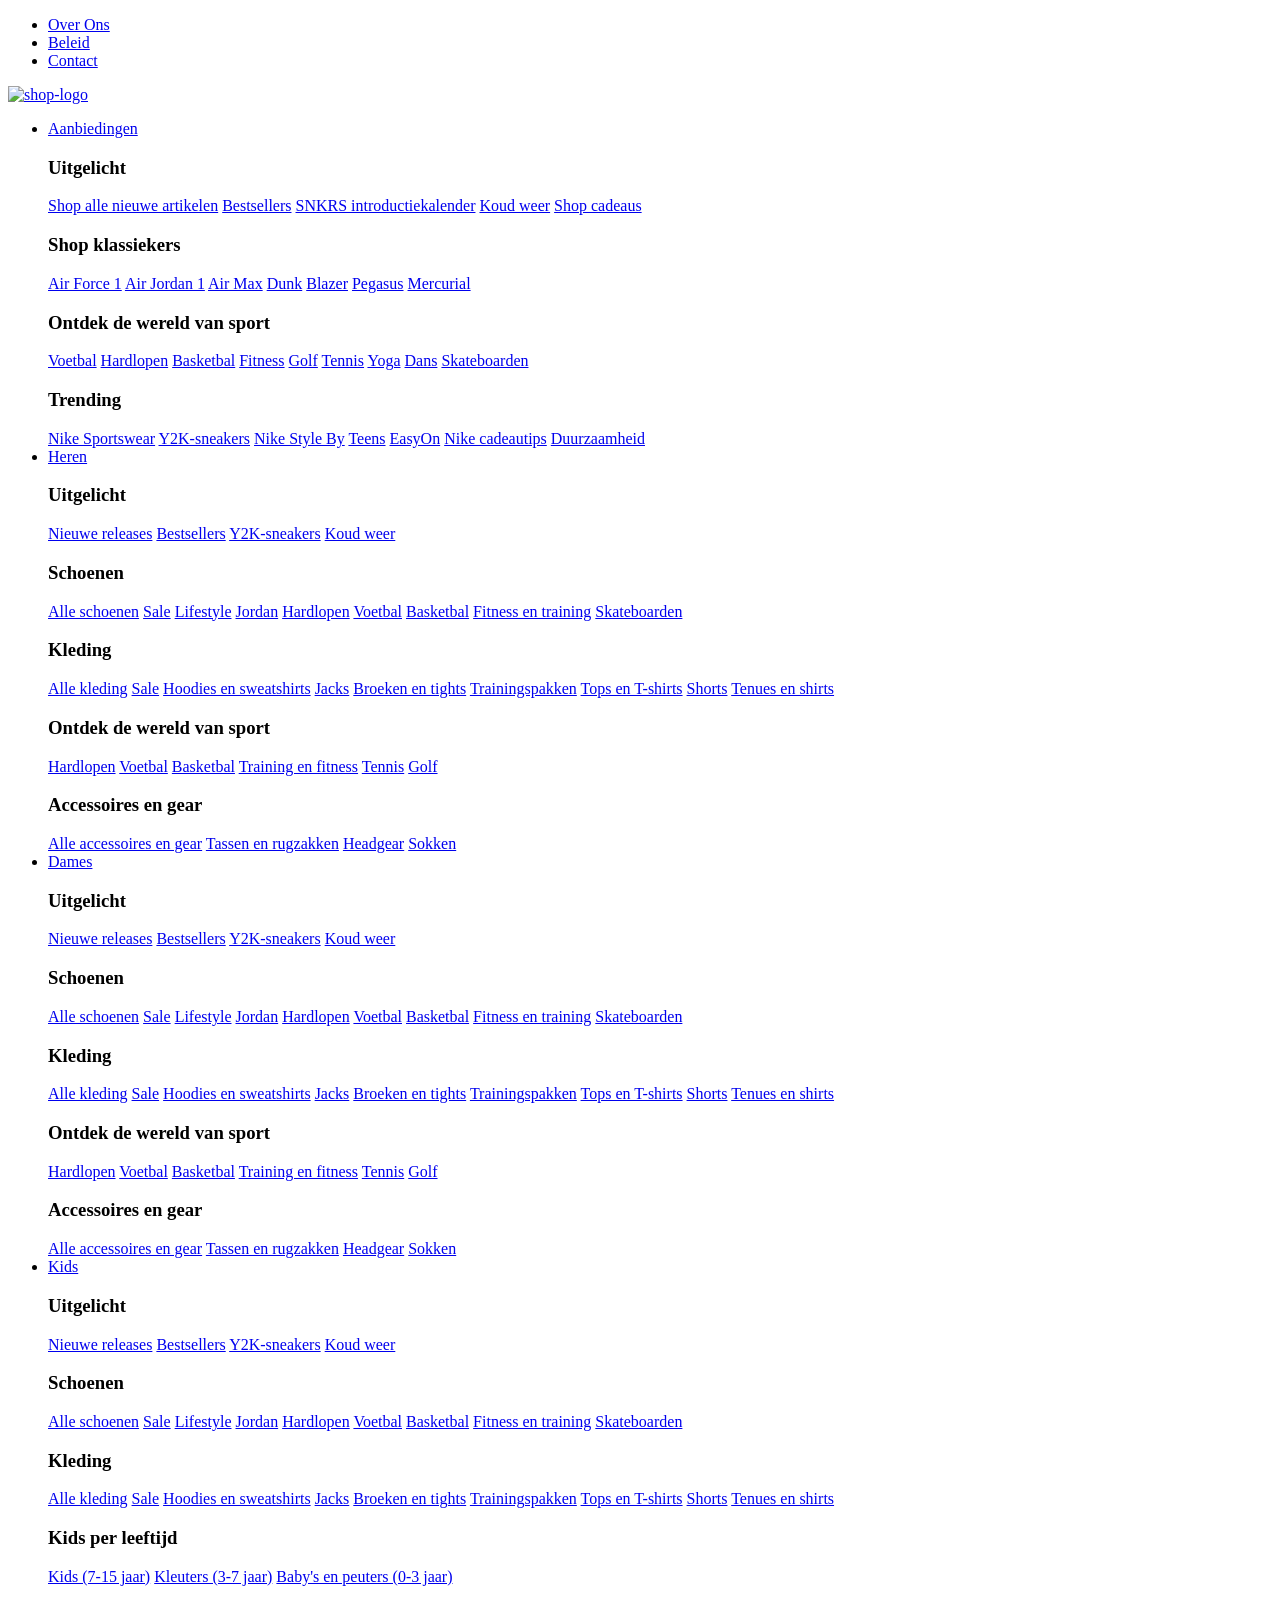
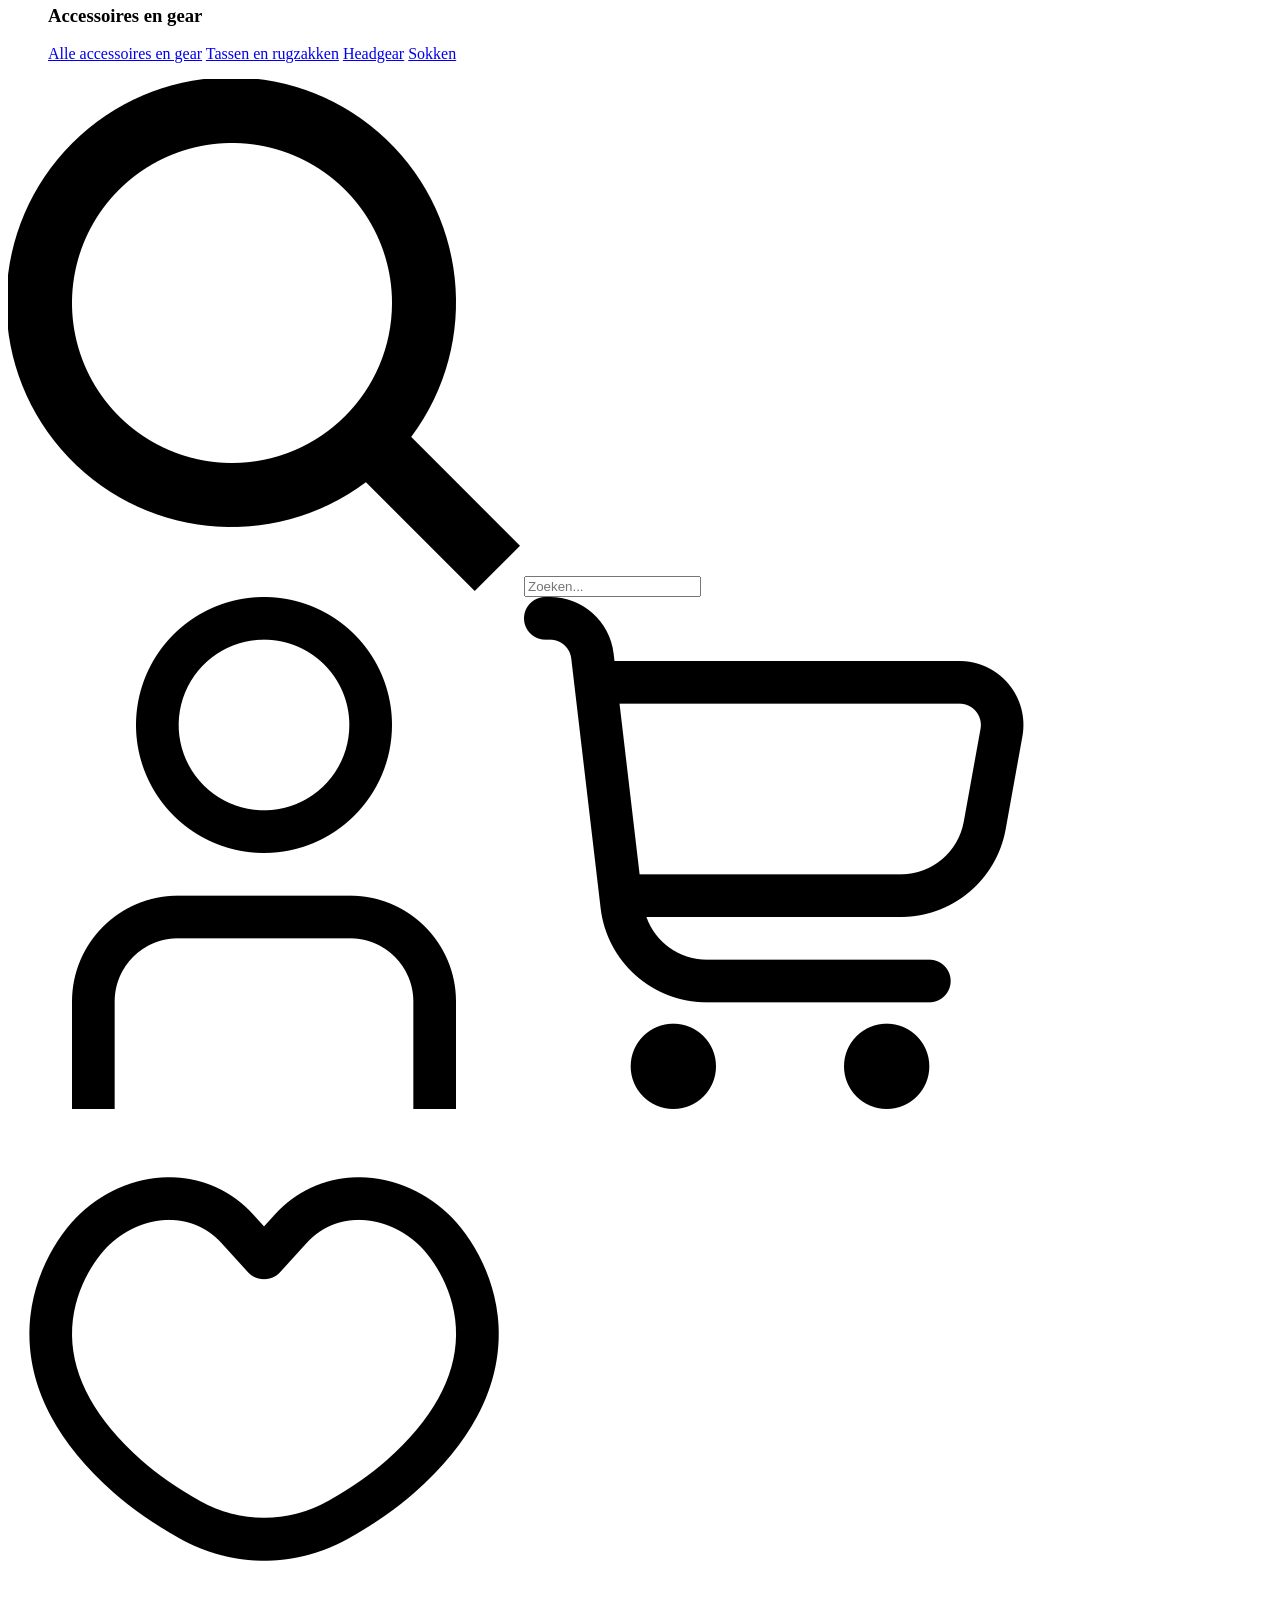
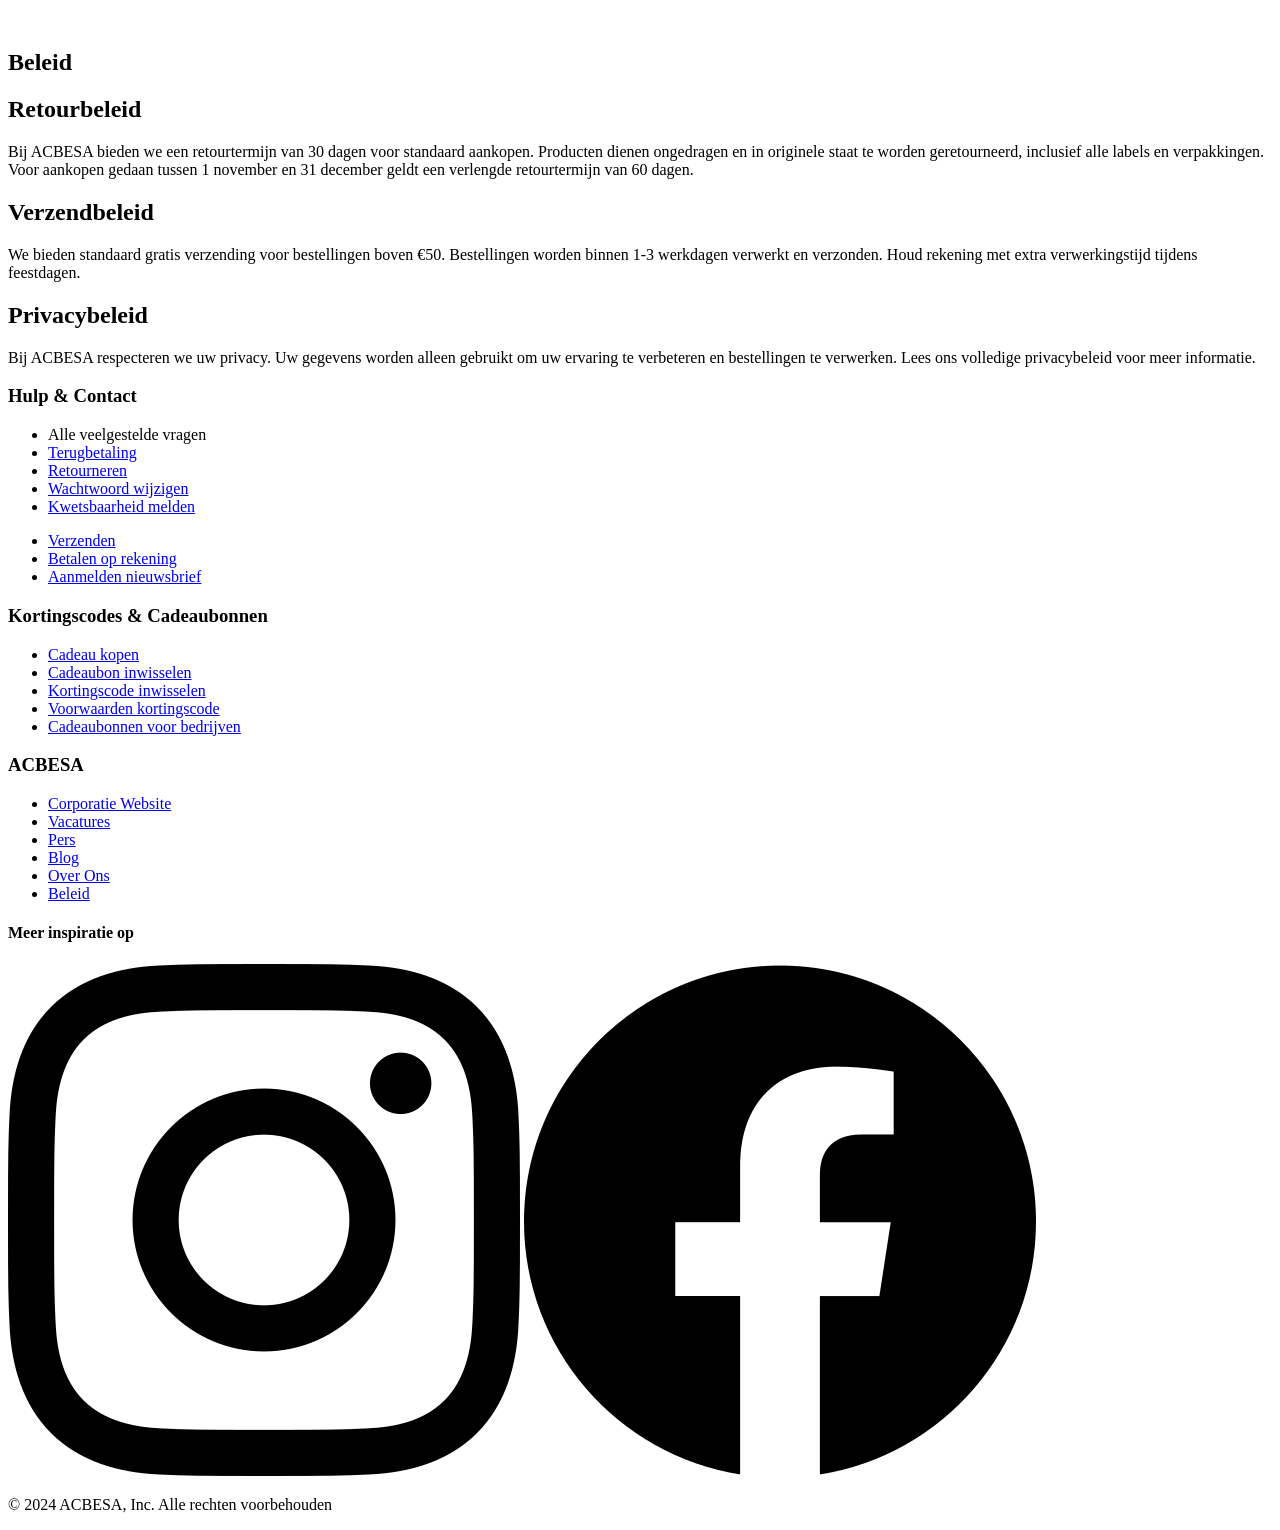
==== pages/beleid.html @ 8eabc10b "structuur veranderingen" ====
<!DOCTYPE html>
<html lang="nl">
<head>
    <title>Beleid - ACBESA-STORE</title>
    <link rel="stylesheet" href="../css/beleid/beleid.css">
    <link rel="stylesheet" href="../css/home/index-header.css">
    <link rel="stylesheet" href="../css/home/index-footer.css">
    <link rel="icon" type="image/x-icon" href="../img/acbesa-logo.png">
</head>

<body>
    <header>
        <ul class="header-ul">
            <li><a href="over-ons.html">Over Ons</a></li>
            <li><a href="beleid.html" class="active">Beleid</a></li>
            <li><a href="contact.html">Contact</a></li>
        </ul>
        <nav>
            <a href="index.html"><img class="shop-logo" src="../img/acbesa-logo.png" alt="shop-logo"></a>
            <section class="ul-container">
                <ul class="nav-ul">
                    <li class="nav-li">
                        <a href="producten.html" class="nav-a">Aanbiedingen</a>
                        <section class="fullscreen-dropdown">
                            <section class="dropdown">
                                <div class="dropdown-column">
                                    <h3>Uitgelicht</h3>
                                    <a href="#">Shop alle nieuwe artikelen</a>
                                    <a href="#">Bestsellers</a>
                                    <a href="#">SNKRS introductiekalender</a>
                                    <a href="#">Koud weer</a>
                                    <a href="#">Shop cadeaus</a>
                                </div>
                                <div class="dropdown-column">
                                    <h3>Shop klassiekers</h3>
                                    <a href="#">Air Force 1</a>
                                    <a href="#">Air Jordan 1</a>
                                    <a href="#">Air Max</a>
                                    <a href="#">Dunk</a>
                                    <a href="#">Blazer</a>
                                    <a href="#">Pegasus</a>
                                    <a href="#">Mercurial</a>
                                </div>
                                <div class="dropdown-column">
                                    <h3>Ontdek de wereld van sport</h3>
                                    <a href="#">Voetbal</a>
                                    <a href="#">Hardlopen</a>
                                    <a href="#">Basketbal</a>
                                    <a href="#">Fitness</a>
                                    <a href="#">Golf</a>
                                    <a href="#">Tennis</a>
                                    <a href="#">Yoga</a>
                                    <a href="#">Dans</a>
                                    <a href="#">Skateboarden</a>
                                </div>
                                <div class="dropdown-column">
                                    <h3>Trending</h3>
                                    <a href="#">Nike Sportswear</a>
                                    <a href="#">Y2K-sneakers</a>
                                    <a href="#">Nike Style By</a>
                                    <a href="#">Teens</a>
                                    <a href="#">EasyOn</a>
                                    <a href="#">Nike cadeautips</a>
                                    <a href="#">Duurzaamheid</a>
                                </div>
                            </section>
                        </section>
                    </li>

                    <li class="nav-li">
                        <a href="heren.html" class="nav-a">Heren</a>
                        <section class="fullscreen-dropdown">
                            <section class="dropdown">
                                <div class="dropdown-column">
                                    <h3>Uitgelicht</h3>
                                    <a href="#">Nieuwe releases</a>
                                    <a href="#">Bestsellers</a>
                                    <a href="#">Y2K-sneakers</a>
                                    <a href="#">Koud weer</a>
                                </div>
                                <div class="dropdown-column">
                                    <h3>Schoenen</h3>
                                    <a href="#">Alle schoenen</a>
                                    <a href="#">Sale</a>
                                    <a href="#">Lifestyle</a>
                                    <a href="#">Jordan</a>
                                    <a href="#">Hardlopen</a>
                                    <a href="#">Voetbal</a>
                                    <a href="#">Basketbal</a>
                                    <a href="#">Fitness en training</a>
                                    <a href="#">Skateboarden</a>
                                </div>
                                <div class="dropdown-column">
                                    <h3>Kleding</h3>
                                    <a href="#">Alle kleding</a>
                                    <a href="#">Sale</a>
                                    <a href="#">Hoodies en sweatshirts</a>
                                    <a href="#">Jacks</a>
                                    <a href="#">Broeken en tights</a>
                                    <a href="#">Trainingspakken</a>
                                    <a href="#">Tops en T-shirts</a>
                                    <a href="#">Shorts</a>
                                    <a href="#">Tenues en shirts</a>
                                </div>
                                <div class="dropdown-column">
                                    <h3>Ontdek de wereld van sport</h3>
                                    <a href="#">Hardlopen</a>
                                    <a href="#">Voetbal</a>
                                    <a href="#">Basketbal</a>
                                    <a href="#">Training en fitness</a>
                                    <a href="#">Tennis</a>
                                    <a href="#">Golf</a>
                                </div>
                                <div class="dropdown-column">
                                    <h3>Accessoires en gear</h3>
                                    <a href="#">Alle accessoires en gear</a>
                                    <a href="#">Tassen en rugzakken</a>
                                    <a href="#">Headgear</a>
                                    <a href="#">Sokken</a>
                                </div>
                            </section>
                        </section>
                    </li>
                    
                    <li class="nav-li">
                        <a href="dames.html" class="nav-a">Dames</a>
                        <section class="fullscreen-dropdown">
                            <section class="dropdown">
                                <div class="dropdown-column">
                                    <h3>Uitgelicht</h3>
                                    <a href="#">Nieuwe releases</a>
                                    <a href="#">Bestsellers</a>
                                    <a href="#">Y2K-sneakers</a>
                                    <a href="#">Koud weer</a>
                                </div>
                                <div class="dropdown-column">
                                    <h3>Schoenen</h3>
                                    <a href="#">Alle schoenen</a>
                                    <a href="#">Sale</a>
                                    <a href="#">Lifestyle</a>
                                    <a href="#">Jordan</a>
                                    <a href="#">Hardlopen</a>
                                    <a href="#">Voetbal</a>
                                    <a href="#">Basketbal</a>
                                    <a href="#">Fitness en training</a>
                                    <a href="#">Skateboarden</a>
                                </div>
                                <div class="dropdown-column">
                                    <h3>Kleding</h3>
                                    <a href="#">Alle kleding</a>
                                    <a href="#">Sale</a>
                                    <a href="#">Hoodies en sweatshirts</a>
                                    <a href="#">Jacks</a>
                                    <a href="#">Broeken en tights</a>
                                    <a href="#">Trainingspakken</a>
                                    <a href="#">Tops en T-shirts</a>
                                    <a href="#">Shorts</a>
                                    <a href="#">Tenues en shirts</a>
                                </div>
                                <div class="dropdown-column">
                                    <h3>Ontdek de wereld van sport</h3>
                                    <a href="#">Hardlopen</a>
                                    <a href="#">Voetbal</a>
                                    <a href="#">Basketbal</a>
                                    <a href="#">Training en fitness</a>
                                    <a href="#">Tennis</a>
                                    <a href="#">Golf</a>
                                </div>
                                <div class="dropdown-column">
                                    <h3>Accessoires en gear</h3>
                                    <a href="#">Alle accessoires en gear</a>
                                    <a href="#">Tassen en rugzakken</a>
                                    <a href="#">Headgear</a>
                                    <a href="#">Sokken</a>
                                </div>
                            </section>
                        </section>
                    </li>
                    <li class="nav-li">
                        <a href="kids.html" class="nav-a">Kids</a>
                        <section class="fullscreen-dropdown">
                            <section class="dropdown">
                                <div class="dropdown-column">
                                    <h3>Uitgelicht</h3>
                                    <a href="#">Nieuwe releases</a>
                                    <a href="#">Bestsellers</a>
                                    <a href="#">Y2K-sneakers</a>
                                    <a href="#">Koud weer</a>
                                </div>
                                <div class="dropdown-column">
                                    <h3>Schoenen</h3>
                                    <a href="#">Alle schoenen</a>
                                    <a href="#">Sale</a>
                                    <a href="#">Lifestyle</a>
                                    <a href="#">Jordan</a>
                                    <a href="#">Hardlopen</a>
                                    <a href="#">Voetbal</a>
                                    <a href="#">Basketbal</a>
                                    <a href="#">Fitness en training</a>
                                    <a href="#">Skateboarden</a>
                                </div>
                                <div class="dropdown-column">
                                    <h3>Kleding</h3>
                                    <a href="#">Alle kleding</a>
                                    <a href="#">Sale</a>
                                    <a href="#">Hoodies en sweatshirts</a>
                                    <a href="#">Jacks</a>
                                    <a href="#">Broeken en tights</a>
                                    <a href="#">Trainingspakken</a>
                                    <a href="#">Tops en T-shirts</a>
                                    <a href="#">Shorts</a>
                                    <a href="#">Tenues en shirts</a>
                                </div>
                                <div class="dropdown-column">
                                    <h3>Kids per leeftijd</h3>
                                    <a href="#">Kids (7-15 jaar)</a>
                                    <a href="#">Kleuters (3-7 jaar)</a>
                                    <a href="#">Baby's en peuters (0-3 jaar)</a>
                                </div>
                                <div class="dropdown-column">
                                    <h3>Accessoires en gear</h3>
                                    <a href="#">Alle accessoires en gear</a>
                                    <a href="#">Tassen en rugzakken</a>
                                    <a href="#">Headgear</a>
                                    <a href="#">Sokken</a>
                                </div>
                            </section>
                        </section>
                    </li>
                </ul>
            </section>

            <section class="search-content">
                <section class="search">
                    <img class="search-icon" src="../img/search.png" alt="search-icon">
                    <input class="search-bar" type="search" placeholder="Zoeken...">
                </section>
            </section>

            <section class="img-box">
                <a href="sign-up.html"><img class="profile" src="../img/profile.png" alt="profile"></a>
                <a href="#"><img class="cart" src="../img/cart.png" alt="cart"></a>
                <a href="#"><img class="like" src="../img/like.png" alt="like"></a>
            </section>
        </nav>
    </header>

    <main>
        <section class="content">
            <h1>Beleid</h1>
            <section>
                <h2>Retourbeleid</h2>
                <p>Bij ACBESA bieden we een retourtermijn van 30 dagen voor standaard aankopen. Producten dienen ongedragen en in originele staat te worden geretourneerd, inclusief alle labels en verpakkingen. Voor aankopen gedaan tussen 1 november en 31 december geldt een verlengde retourtermijn van 60 dagen.</p>
            </section>

            <section>
                <h2>Verzendbeleid</h2>
                <p>We bieden standaard gratis verzending voor bestellingen boven €50. Bestellingen worden binnen 1-3 werkdagen verwerkt en verzonden. Houd rekening met extra verwerkingstijd tijdens feestdagen.</p>
            </section>

            <section>
                <h2>Privacybeleid</h2>
                <p>Bij ACBESA respecteren we uw privacy. Uw gegevens worden alleen gebruikt om uw ervaring te verbeteren en bestellingen te verwerken. Lees ons volledige privacybeleid voor meer informatie.</p>
            </section>
        </section>
    </main>

    <footer>
        <section id="footer" class="footer-info">
            <section class="help">
                <h3>Hulp & Contact</h3>
                <ul class="ul-footer">
                    <li>Alle veelgestelde vragen</li>
                    <li><a href="#">Terugbetaling</a></li>
                    <li><a href="#">Retourneren</a></li>
                    <li><a href="#">Wachtwoord wijzigen</a></li>
                    <li><a href="#">Kwetsbaarheid melden</a></li>
                </ul>
            </section>
            
            <section class="help-2">
                <ul class="ul-footer">
                    <li><a href="#">Verzenden</a></li>
                    <li><a href="#">Betalen op rekening</a></li>
                    <li><a href="#">Aanmelden nieuwsbrief</a></li>
                </ul>
            </section>

            <section class="Gifts">
                <h3>Kortingscodes & Cadeaubonnen</h3>
                <ul class="ul-footer">
                    <li><a href="#">Cadeau kopen</a></li>
                    <li><a href="#">Cadeaubon inwisselen</a></li>
                    <li><a href="#">Kortingscode inwisselen</a></li>
                    <li><a href="#">Voorwaarden kortingscode</a></li>
                    <li><a href="#">Cadeaubonnen voor bedrijven</a></li>
                </ul>
        </section>

        <section class="shop-info">
                <h3>ACBESA</h3>
                <ul class="ul-footer">
                    <li><a href="#">Corporatie Website</a></li>
                    <li><a href="#">Vacatures</a></li>
                    <li><a href="#">Pers</a></li>
                    <li><a href="#">Blog</a></li>
                    <li><a href="over-ons.html">Over Ons</a></li>
                    <li><a href="beleid.html">Beleid</a></li>
                </ul>
            </section>
        </section>

        <section class="socials">
        <h4>Meer inspiratie op</h4>
        <a href="https://www.instagram.com"><img src="../img/instagram.png" alt="instagram"></a>
        <a href="https://www.facebook.com"><img src="../img/facebook.png" alt="facebook"></a>
        </section>
        <p>© 2024 ACBESA, Inc. Alle rechten voorbehouden</p>
    </footer>
</body>
</html>
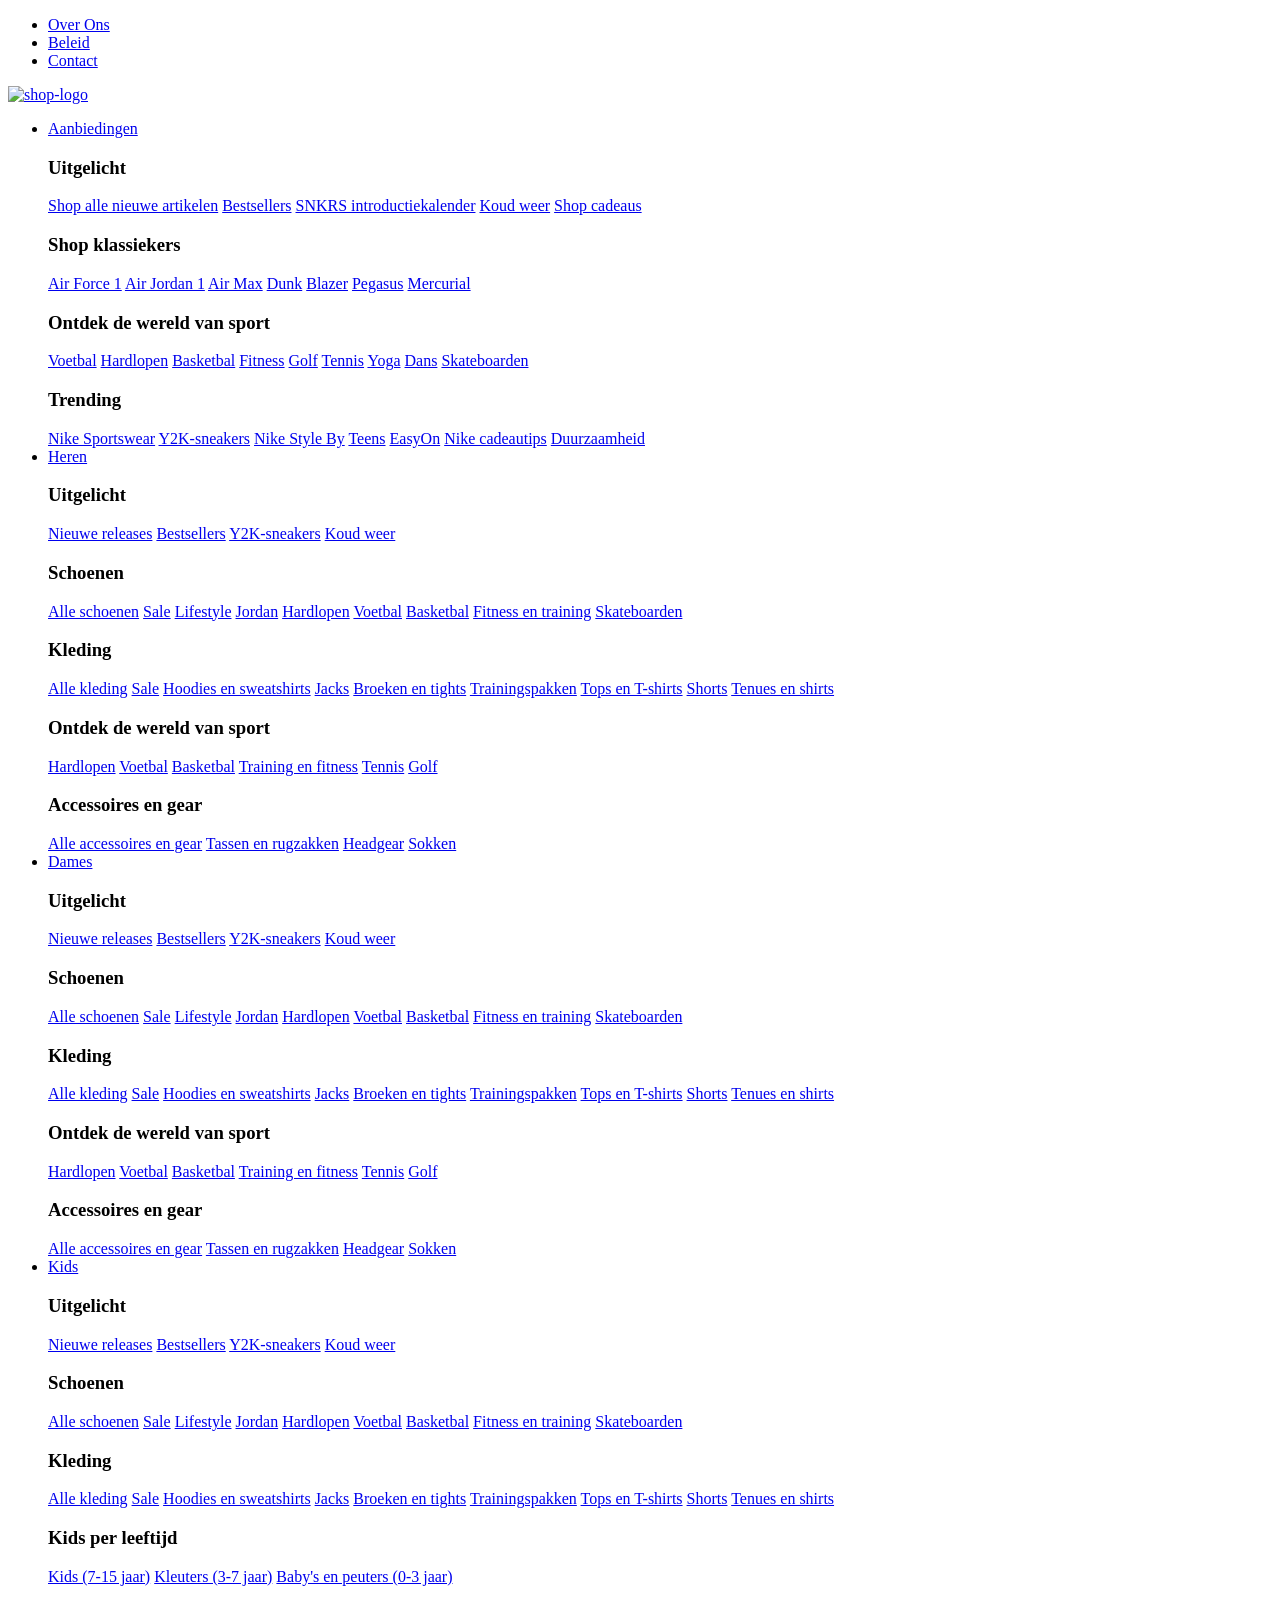
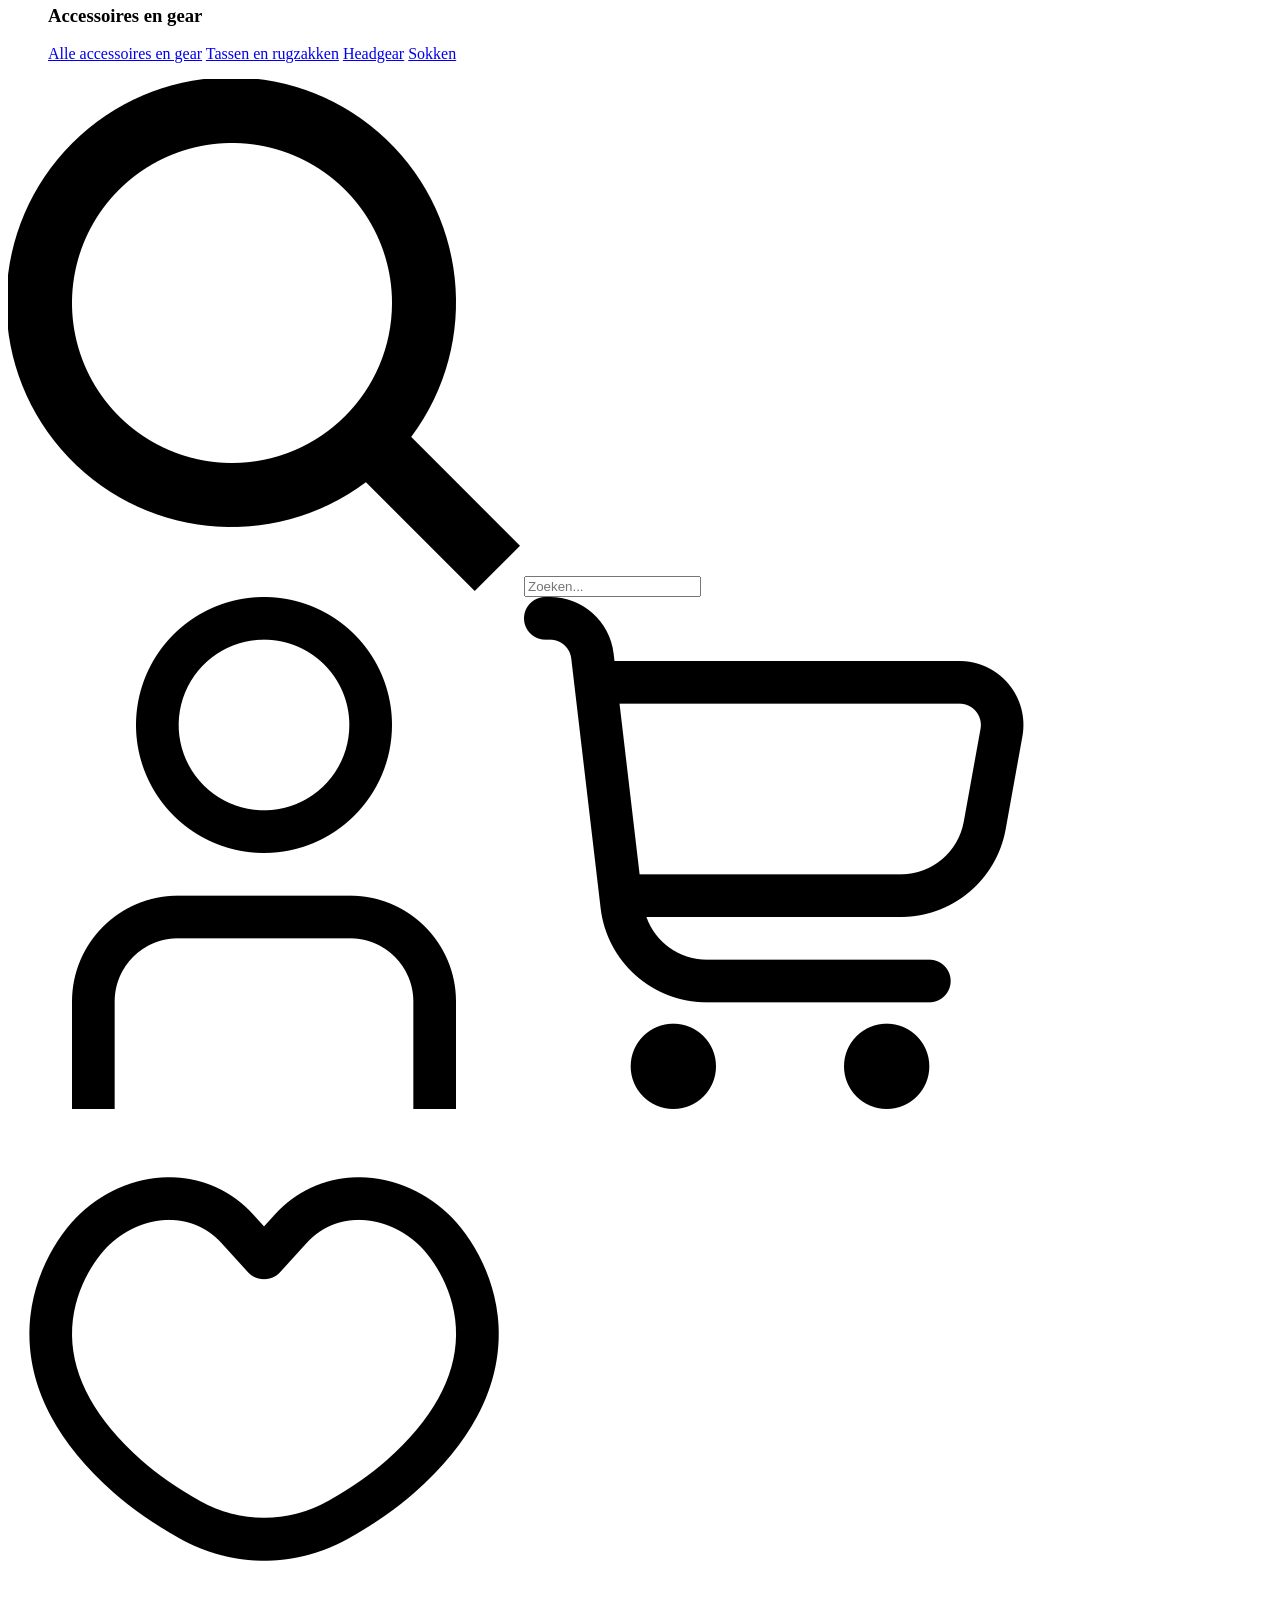
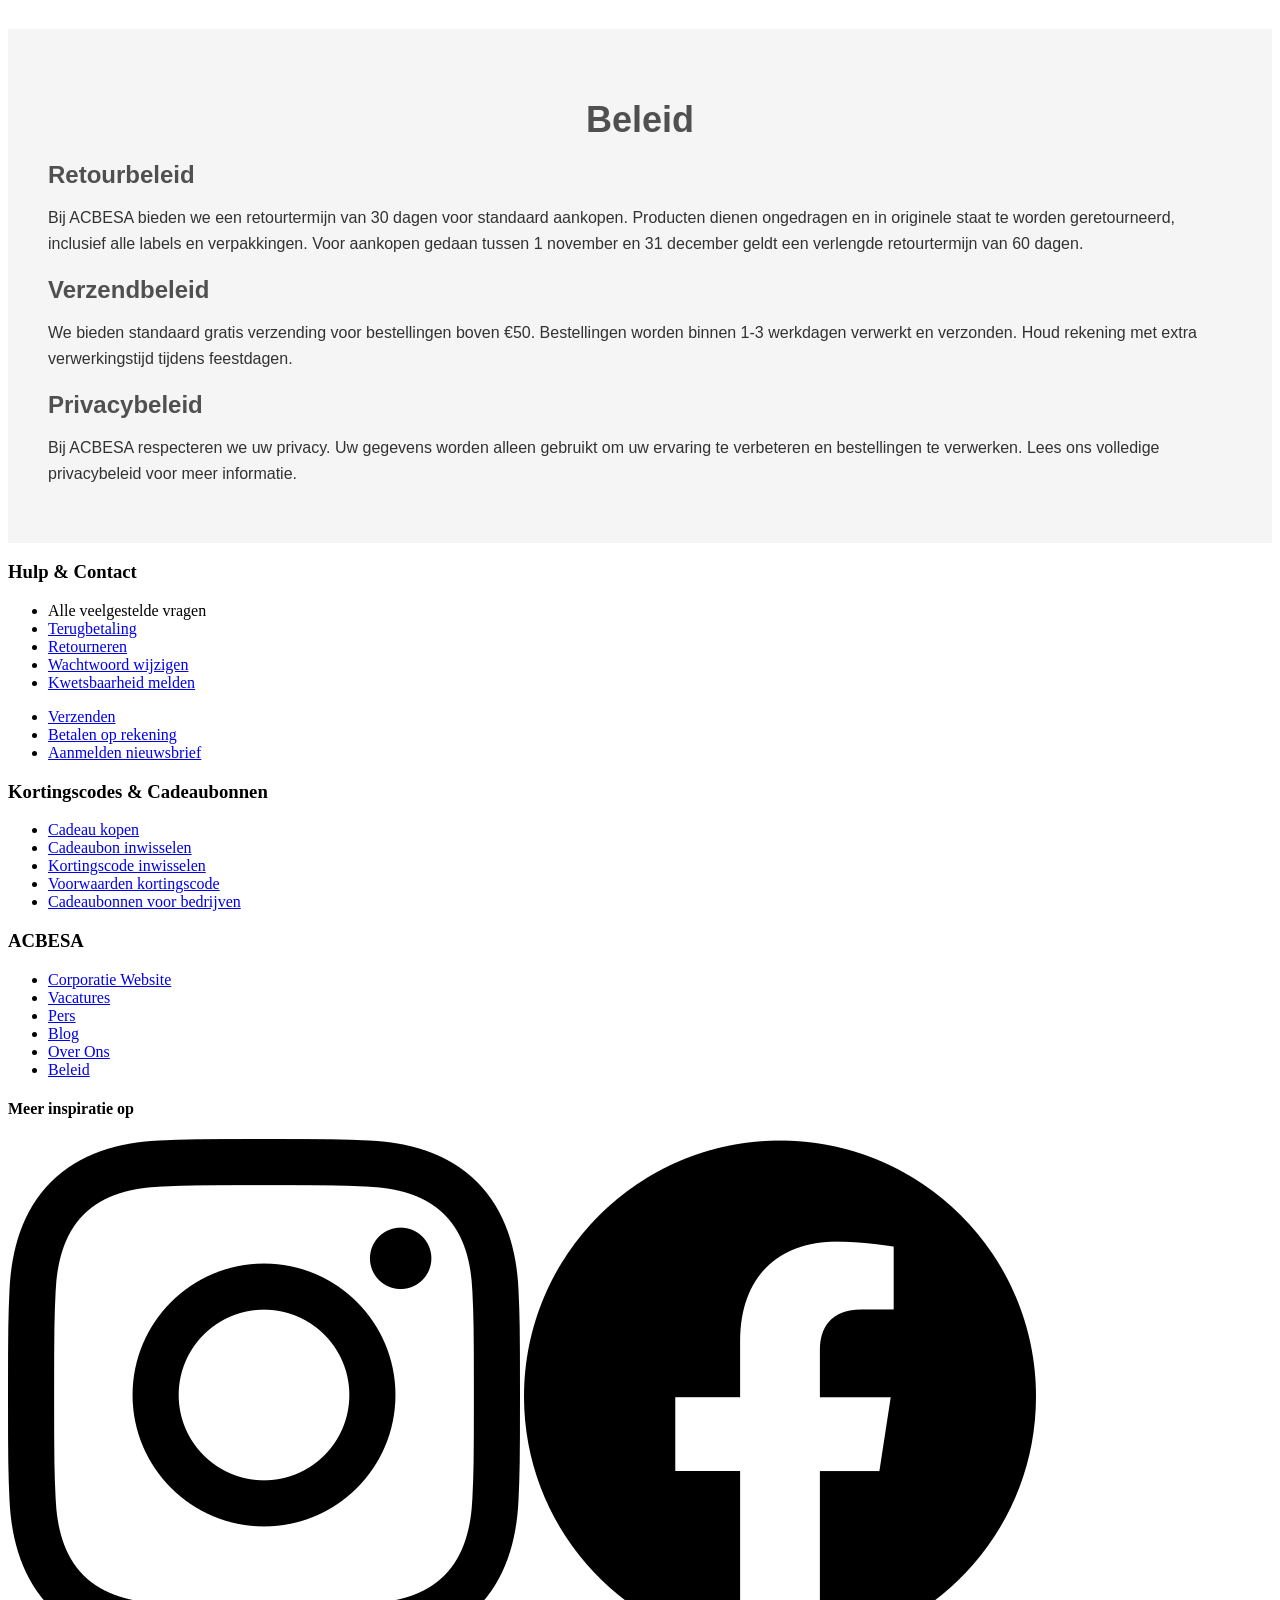
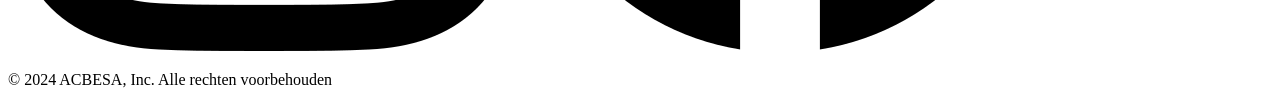
==== commit b2497d92: "veranderen naam van links" ====
--- a/pages/beleid.html
+++ b/pages/beleid.html
@@ -2,9 +2,9 @@
 <html lang="nl">
 <head>
     <title>Beleid - ACBESA-STORE</title>
-    <link rel="stylesheet" href="../css/beleid/beleid.css">
-    <link rel="stylesheet" href="../css/home/index-header.css">
-    <link rel="stylesheet" href="../css/home/index-footer.css">
+    <link rel="stylesheet" href="../css/beleid.css">
+    <link rel="stylesheet" href="../css/index-header.css">
+    <link rel="stylesheet" href="../css/index-footer.css">
     <link rel="icon" type="image/x-icon" href="../img/acbesa-logo.png">
 </head>
 
--- a/css/beleid.css
+++ b/css/beleid.css
@@ -0,0 +1,28 @@
+.content {
+    padding: 40px;
+    font-family: Arial, sans-serif;
+    background-color: rgb(245, 245, 245);
+}
+
+.content h1 {
+    font-size: 36px;
+    color: rgb(80, 80, 80);
+    text-align: center;
+    margin-bottom: 20px;
+}
+
+.content article {
+    margin-bottom: 20px;
+}
+
+.content h2 {
+    font-size: 24px;
+    color: rgb(80, 80, 80);
+    margin-bottom: 10px;
+}
+
+.content p {
+    font-size: 16px;
+    line-height: 1.6;
+    color: rgb(50, 50, 50);
+}
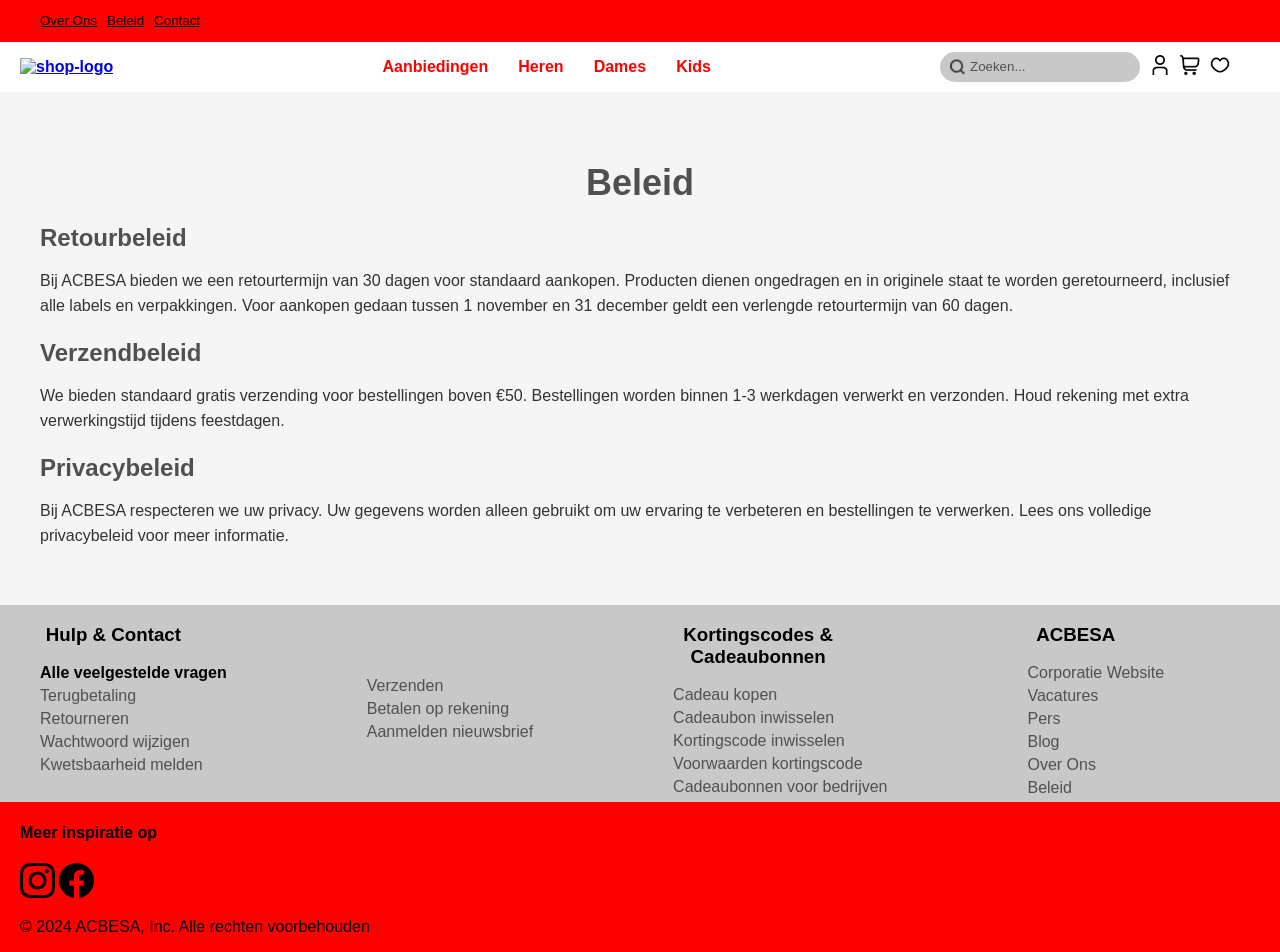
==== commit a9164152: "file names" ====
--- a/pages/beleid.html
+++ b/pages/beleid.html
@@ -3,8 +3,8 @@
 <head>
     <title>Beleid - ACBESA-STORE</title>
     <link rel="stylesheet" href="../css/beleid.css">
-    <link rel="stylesheet" href="../css/index-header.css">
-    <link rel="stylesheet" href="../css/index-footer.css">
+    <link rel="stylesheet" href="../css/header.css">
+    <link rel="stylesheet" href="../css/footer.css">
     <link rel="icon" type="image/x-icon" href="../img/acbesa-logo.png">
 </head>
 
--- a/css/header.css
+++ b/css/header.css
@@ -0,0 +1,201 @@
+body {
+    margin: 0;
+    padding: 0;
+    background-color:rgb(255, 0, 0)
+}
+
+header {
+    font-family: arial,sans-serif;
+}
+
+.header-ul {
+    display: flex;
+    list-style-type: none;
+    gap:10px;
+    font-size: smaller;
+}
+
+.header-ul a {
+    color:rgb(0, 0, 0);
+}
+
+.header-ul a:hover {
+    opacity: 60%;
+    transition: .4s;
+}
+
+
+header h4 {
+    text-align: center;
+    font-size:16px;
+}
+
+header p {
+    text-align: center;
+    font-size: 12px;
+}
+
+/* Navbar */
+nav {
+    display: flex;
+    align-items: center;
+    background-color: rgb(255, 255, 255);
+    font-family: Arial, sans-serif;
+    font-weight: bold;
+}
+
+.ul-container {
+    margin-left: auto;
+    margin-right: auto;
+}
+
+.nav-ul {
+    gap: 10px;
+    display: flex;
+    list-style-type: none;
+}
+
+.nav-a {
+    color: rgb(255, 0, 0);
+    padding-left: 10px;
+    padding-right:10px;
+    padding-bottom:20px;
+    text-decoration: none;
+}
+
+.nav-a:hover {
+    text-decoration: underline;
+}
+
+/* dropdown */
+.fullscreen-dropdown {
+    position: fixed;
+    top:0;
+    left:0;
+    width: 100%;
+    background-color: #ff0000; 
+    display: flex;
+    align-items: center;
+    justify-content: center;
+    opacity:0;
+    transform: translateY(-10px);
+    transition: 0.3s ease, 0.3s ease; 
+    pointer-events: none;
+    gap:50px;
+}
+
+.nav-li:hover .fullscreen-dropdown {
+    opacity:1;
+    transform:translateY(10%);
+    pointer-events: auto;
+}
+
+.fullscreen-dropdown li {
+    list-style: none;
+    margin: 10px;
+}
+
+.fullscreen-dropdown a {
+    color: rgb(255, 0, 0);
+    text-decoration: none;
+    padding:3px;
+    text-align: left;
+}
+
+.items {
+    display: flex;
+    flex-direction: column;
+}
+.dropdown {
+    padding:20px;
+    justify-content: space-around;
+    background-color: rgb(255, 0, 0);
+    border-top: 1px solid #ff0000;
+    display:flex;
+    gap:50px;
+  }
+  
+  .dropdown-column {
+    flex: 1;
+  }
+  
+  .dropdown-column h3 {
+    font-size: 16px;
+    font-weight: bold;
+    color: rgb(255, 0, 0);
+    text-align: left;
+  }
+  
+  .dropdown-column a {
+    display: block;
+    color: rgb(51, 51, 51);
+    text-decoration: none;
+    font-size: 12px;
+  }
+  
+  .dropdown-column a:hover {
+    text-decoration: underline;
+  }
+  
+/* Search */
+.search-content {
+    position: relative;
+}
+
+.search {
+    text-align: end;
+}
+
+.search-icon {
+    position: absolute;
+    left: 10px;
+    top: 50%;
+    transform: translateY(-50%);
+    width: 15px;
+    height: 15px;
+    pointer-events: none;
+    opacity:70%;
+}
+
+.search-bar {
+    height: 30px;
+    width: 200px;
+    background-color:rgb(200,200,200);
+    padding-left: 30px;
+    border-radius: 20px;
+    border: none;
+}
+
+.search-bar::placeholder {
+    color:rgb(80,80,80);
+    font-family: 'Arial', sans-serif;
+}
+
+.search-bar:hover {
+    background-color: rgb(150, 150, 150);
+}
+
+/* img */
+.img-box {
+    display: flex;
+    margin-left: 10px;
+    margin-right: 40px;
+}
+
+img.profile, img.cart, img.like {
+    width: 20px;
+    height: 20px;
+    margin-right: 10px;
+}
+
+img.profile:hover, img.cart:hover, img.like:hover {
+    opacity: 60%;
+    transition: 0.4s;
+}
+
+img.shop-logo {
+    width: 50px;
+    height: 50px;
+    margin-left: 20px;
+}
+
--- a/css/footer.css
+++ b/css/footer.css
@@ -0,0 +1,50 @@
+footer {
+    font-family: Arial,sans-serif;
+}
+
+.footer-info {
+    display: flex;
+    background-color:rgb(200,200,200);
+    gap:100px;
+}
+.footer-info h3  {
+    color: rgb(0, 0, 0);
+    text-align: center;
+    max-width: 250px;
+}
+.help-2 {
+    margin-top: auto;
+    margin-bottom: auto;
+}
+.ul-footer, .ul-footer li {
+    list-style-type: none;
+    text-align: left;
+    margin-bottom: 5px;
+    font-weight: bold;
+
+}
+
+footer a {
+    color:rgb(80,80,80);
+    text-decoration: none;
+    font-weight: lighter;
+}
+
+footer a:hover {
+    color: black;
+    text-decoration: underline;
+}
+
+.socials {
+    margin-left: 20px;
+    margin-bottom: 3px;
+}
+
+.socials img {
+    width: 35px;
+    height: 35px;
+}
+
+footer p {
+    margin-left: 20px;
+}
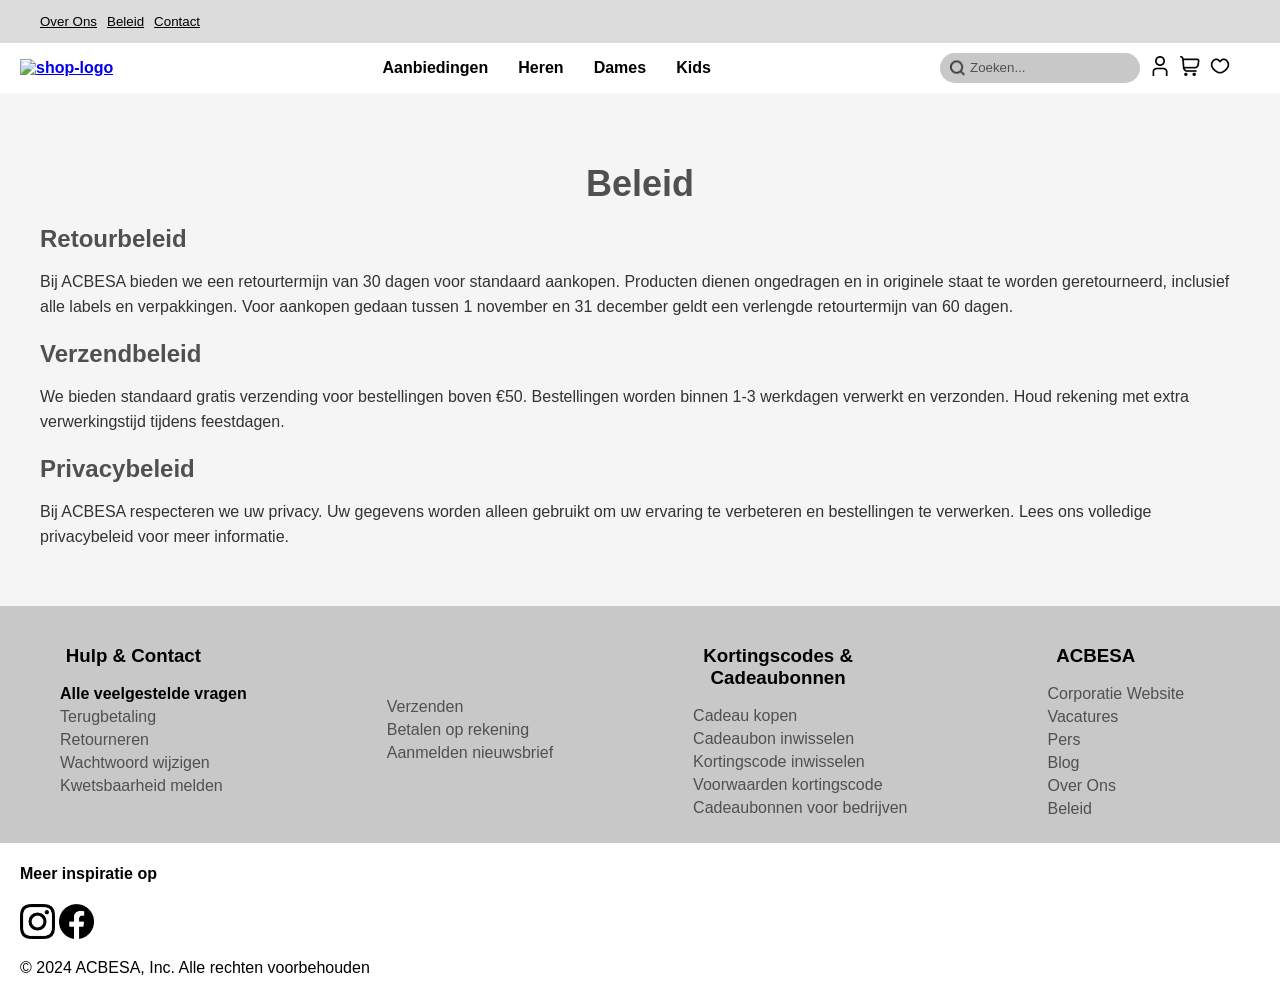
==== commit 42221662: "links geupdate en overbodige code weggedaan" ====
--- a/pages/beleid.html
+++ b/pages/beleid.html
@@ -16,7 +16,7 @@
             <li><a href="contact.html">Contact</a></li>
         </ul>
         <nav>
-            <a href="index.html"><img class="shop-logo" src="../img/acbesa-logo.png" alt="shop-logo"></a>
+            <a href="../index.html"><img class="shop-logo" src="../img/acbesa-logo.png" alt="shop-logo"></a>
             <section class="ul-container">
                 <ul class="nav-ul">
                     <li class="nav-li">
--- a/css/header.css
+++ b/css/header.css
@@ -1,11 +1,13 @@
 body {
     margin: 0;
     padding: 0;
-    background-color:rgb(255, 0, 0)
+    font-family: Arial, sans-serif;
 }
 
 header {
     font-family: arial,sans-serif;
+    background-color: rgb(220,220,220);
+    padding-top:1px ;
 }
 
 .header-ul {
@@ -33,6 +35,7 @@
 header p {
     text-align: center;
     font-size: 12px;
+    padding-bottom: 10px;
 }
 
 /* Navbar */
@@ -56,7 +59,7 @@
 }
 
 .nav-a {
-    color: rgb(255, 0, 0);
+    color: rgb(0, 0, 0);
     padding-left: 10px;
     padding-right:10px;
     padding-bottom:20px;
@@ -70,10 +73,10 @@
 /* dropdown */
 .fullscreen-dropdown {
     position: fixed;
-    top:0;
+    top:11%;
     left:0;
     width: 100%;
-    background-color: #ff0000; 
+    background-color: #ffffff; 
     display: flex;
     align-items: center;
     justify-content: center;
@@ -96,7 +99,7 @@
 }
 
 .fullscreen-dropdown a {
-    color: rgb(255, 0, 0);
+    color: rgb(0, 0, 0);
     text-decoration: none;
     padding:3px;
     text-align: left;
@@ -109,8 +112,8 @@
 .dropdown {
     padding:20px;
     justify-content: space-around;
-    background-color: rgb(255, 0, 0);
-    border-top: 1px solid #ff0000;
+    background-color: rgb(255, 255, 255);
+    border-top: 1px solid #ddd;
     display:flex;
     gap:50px;
   }
@@ -122,7 +125,7 @@
   .dropdown-column h3 {
     font-size: 16px;
     font-weight: bold;
-    color: rgb(255, 0, 0);
+    color: rgb(0, 0, 0);
     text-align: left;
   }
   
@@ -197,5 +200,4 @@
     width: 50px;
     height: 50px;
     margin-left: 20px;
-}
-
+}   
--- a/css/footer.css
+++ b/css/footer.css
@@ -6,6 +6,7 @@
     display: flex;
     background-color:rgb(200,200,200);
     gap:100px;
+    padding: 20px;
 }
 .footer-info h3  {
     color: rgb(0, 0, 0);
@@ -22,6 +23,10 @@
     margin-bottom: 5px;
     font-weight: bold;
 
+}
+
+hr {
+    height: 10px;
 }
 
 footer a {
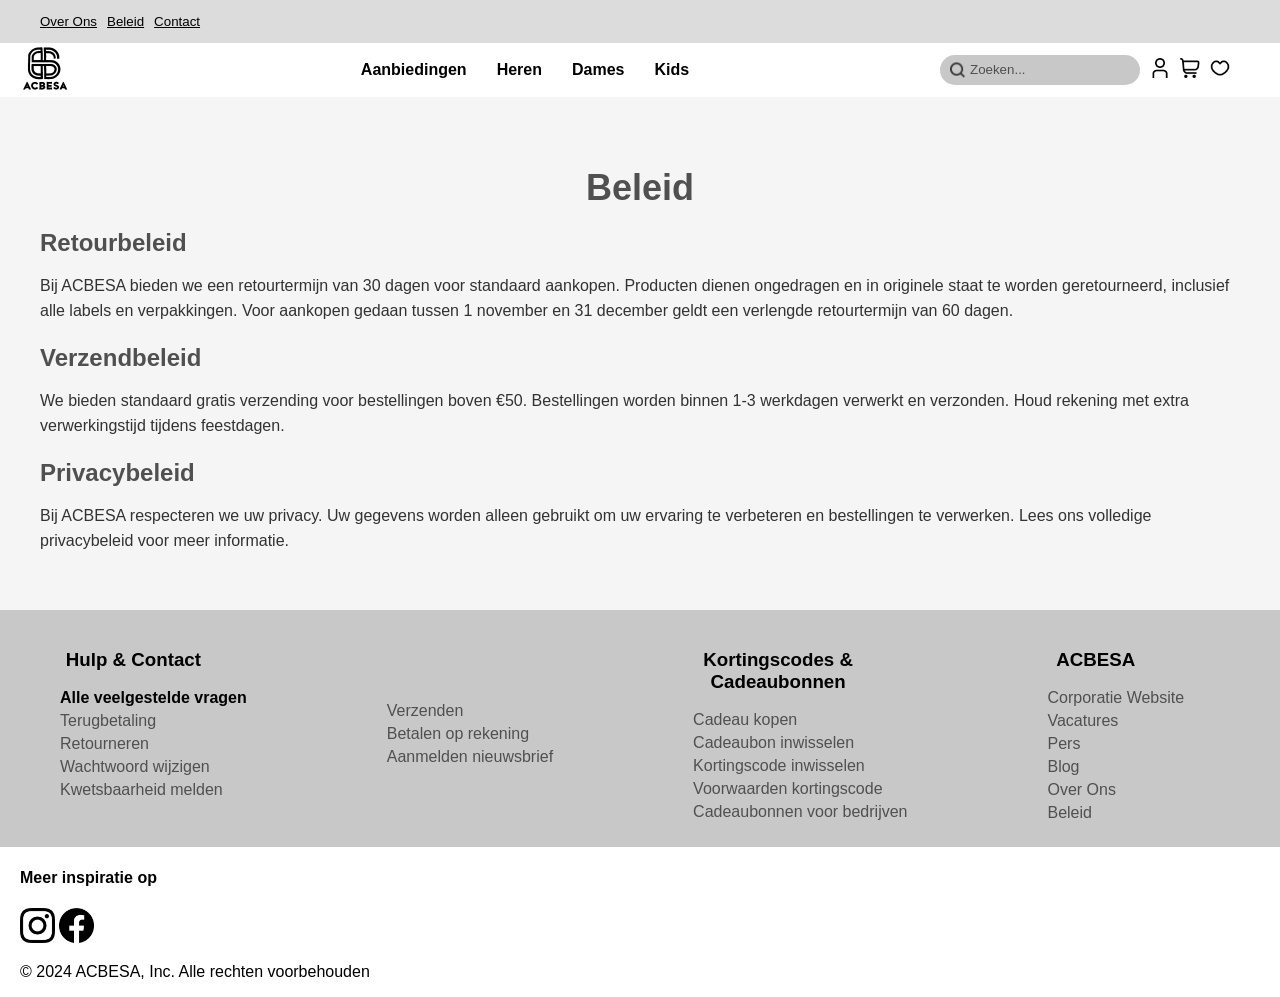
==== commit 42f0b0da: "link upgedate & toegepast Ook andere producten toegevoegd." ====
--- a/pages/beleid.html
+++ b/pages/beleid.html
@@ -16,11 +16,11 @@
             <li><a href="contact.html">Contact</a></li>
         </ul>
         <nav>
-            <a href="../index.html"><img class="shop-logo" src="../img/acbesa-logo.png" alt="shop-logo"></a>
+            <a href="../index.html"><img class="shop-logo" src="../img/nav/acbesa-logo.png" alt="shop-logo"></a>
             <section class="ul-container">
                 <ul class="nav-ul">
                     <li class="nav-li">
-                        <a href="producten.html" class="nav-a">Aanbiedingen</a>
+                        <a href="#" class="nav-a">Aanbiedingen</a>
                         <section class="fullscreen-dropdown">
                             <section class="dropdown">
                                 <div class="dropdown-column">
@@ -68,7 +68,7 @@
                     </li>
 
                     <li class="nav-li">
-                        <a href="heren.html" class="nav-a">Heren</a>
+                        <a href="#" class="nav-a">Heren</a>
                         <section class="fullscreen-dropdown">
                             <section class="dropdown">
                                 <div class="dropdown-column">
@@ -123,7 +123,7 @@
                     </li>
                     
                     <li class="nav-li">
-                        <a href="dames.html" class="nav-a">Dames</a>
+                        <a href="#" class="nav-a">Dames</a>
                         <section class="fullscreen-dropdown">
                             <section class="dropdown">
                                 <div class="dropdown-column">
@@ -177,7 +177,7 @@
                         </section>
                     </li>
                     <li class="nav-li">
-                        <a href="kids.html" class="nav-a">Kids</a>
+                        <a href="#" class="nav-a">Kids</a>
                         <section class="fullscreen-dropdown">
                             <section class="dropdown">
                                 <div class="dropdown-column">
@@ -232,15 +232,15 @@
 
             <section class="search-content">
                 <section class="search">
-                    <img class="search-icon" src="../img/search.png" alt="search-icon">
+                    <img class="search-icon" src="../img/nav/search.png" alt="search">
                     <input class="search-bar" type="search" placeholder="Zoeken...">
                 </section>
             </section>
 
             <section class="img-box">
-                <a href="sign-up.html"><img class="profile" src="../img/profile.png" alt="profile"></a>
-                <a href="#"><img class="cart" src="../img/cart.png" alt="cart"></a>
-                <a href="#"><img class="like" src="../img/like.png" alt="like"></a>
+                <a href="/pages/sign-up.html"><img class="profile" src="../img/nav/profile.png" alt="profile"></a>
+                <a href="#"><img class="cart" src="../img/nav/cart.png" alt="cart"></a>
+                <a href="#"><img class="like" src="../img/nav/like.png" alt="like"></a>
             </section>
         </nav>
     </header>
--- a/css/footer.css
+++ b/css/footer.css
@@ -25,9 +25,6 @@
 
 }
 
-hr {
-    height: 10px;
-}
 
 footer a {
     color:rgb(80,80,80);
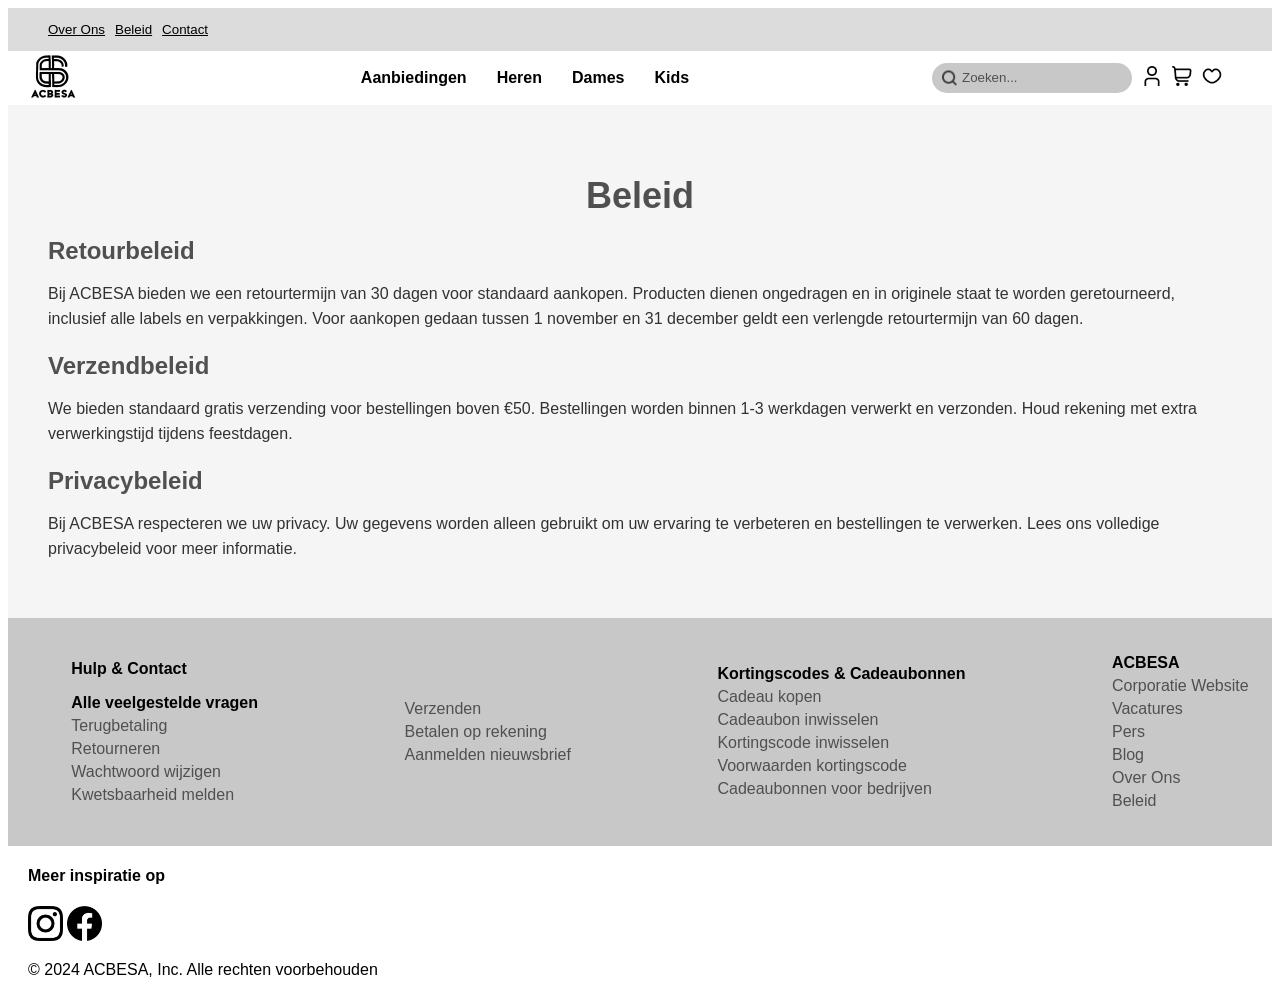
==== commit 181cffb9: "Overbodige css weg gedaan andere html pages direct aan main gelink zodat er minder code is" ====
--- a/pages/beleid.html
+++ b/pages/beleid.html
@@ -3,8 +3,7 @@
 <head>
     <title>Beleid - ACBESA-STORE</title>
     <link rel="stylesheet" href="../css/beleid.css">
-    <link rel="stylesheet" href="../css/header.css">
-    <link rel="stylesheet" href="../css/footer.css">
+    <link rel="stylesheet" href="../main.css">
     <link rel="icon" type="image/x-icon" href="../img/acbesa-logo.png">
 </head>
 
@@ -266,10 +265,12 @@
     </main>
 
     <footer>
-        <section id="footer" class="footer-info">
-            <section class="help">
-                <h3>Hulp & Contact</h3>
-                <ul class="ul-footer">
+        <section class="footer-info">
+            <section class="kolom">
+                <ul>
+                    <li>Hulp & Contact</li>
+                </ul>
+                <ul>
                     <li>Alle veelgestelde vragen</li>
                     <li><a href="#">Terugbetaling</a></li>
                     <li><a href="#">Retourneren</a></li>
@@ -278,28 +279,28 @@
                 </ul>
             </section>
             
-            <section class="help-2">
-                <ul class="ul-footer">
+            <section class="kolom">
+                <ul>
                     <li><a href="#">Verzenden</a></li>
                     <li><a href="#">Betalen op rekening</a></li>
                     <li><a href="#">Aanmelden nieuwsbrief</a></li>
                 </ul>
             </section>
 
-            <section class="Gifts">
-                <h3>Kortingscodes & Cadeaubonnen</h3>
-                <ul class="ul-footer">
+            <section class="kolom">
+                <ul>
+                    <li>Kortingscodes & Cadeaubonnen</li>
                     <li><a href="#">Cadeau kopen</a></li>
                     <li><a href="#">Cadeaubon inwisselen</a></li>
                     <li><a href="#">Kortingscode inwisselen</a></li>
                     <li><a href="#">Voorwaarden kortingscode</a></li>
                     <li><a href="#">Cadeaubonnen voor bedrijven</a></li>
                 </ul>
-        </section>
-
-        <section class="shop-info">
-                <h3>ACBESA</h3>
-                <ul class="ul-footer">
+            </section>
+
+            <section class="kolom">
+                <ul>
+                    <li>ACBESA</li>
                     <li><a href="#">Corporatie Website</a></li>
                     <li><a href="#">Vacatures</a></li>
                     <li><a href="#">Pers</a></li>
@@ -311,9 +312,9 @@
         </section>
 
         <section class="socials">
-        <h4>Meer inspiratie op</h4>
-        <a href="https://www.instagram.com"><img src="../img/instagram.png" alt="instagram"></a>
-        <a href="https://www.facebook.com"><img src="../img/facebook.png" alt="facebook"></a>
+            <h4>Meer inspiratie op</h4>
+            <a href="https://www.instagram.com"><img src="../img/instagram.png" alt="instagram"></a>
+            <a href="https://www.facebook.com"><img src="../img/facebook.png" alt="facebook"></a>
         </section>
         <p>© 2024 ACBESA, Inc. Alle rechten voorbehouden</p>
     </footer>
--- a/css/beleid.css
+++ b/css/beleid.css
@@ -1,6 +1,5 @@
 .content {
     padding: 40px;
-    font-family: Arial, sans-serif;
     background-color: rgb(245, 245, 245);
 }
 
--- a/main.css
+++ b/main.css
@@ -0,0 +1,11 @@
+/* via deze weg kunnen we delen css inladen in 1 css file */
+@import '/css/footer.css';
+@import '/css/header.css';
+
+body {
+font-family:"Helvetica Now Text", Helvetica, Arial, sans-serif;
+}
+
+ul {
+    list-style:none;
+}
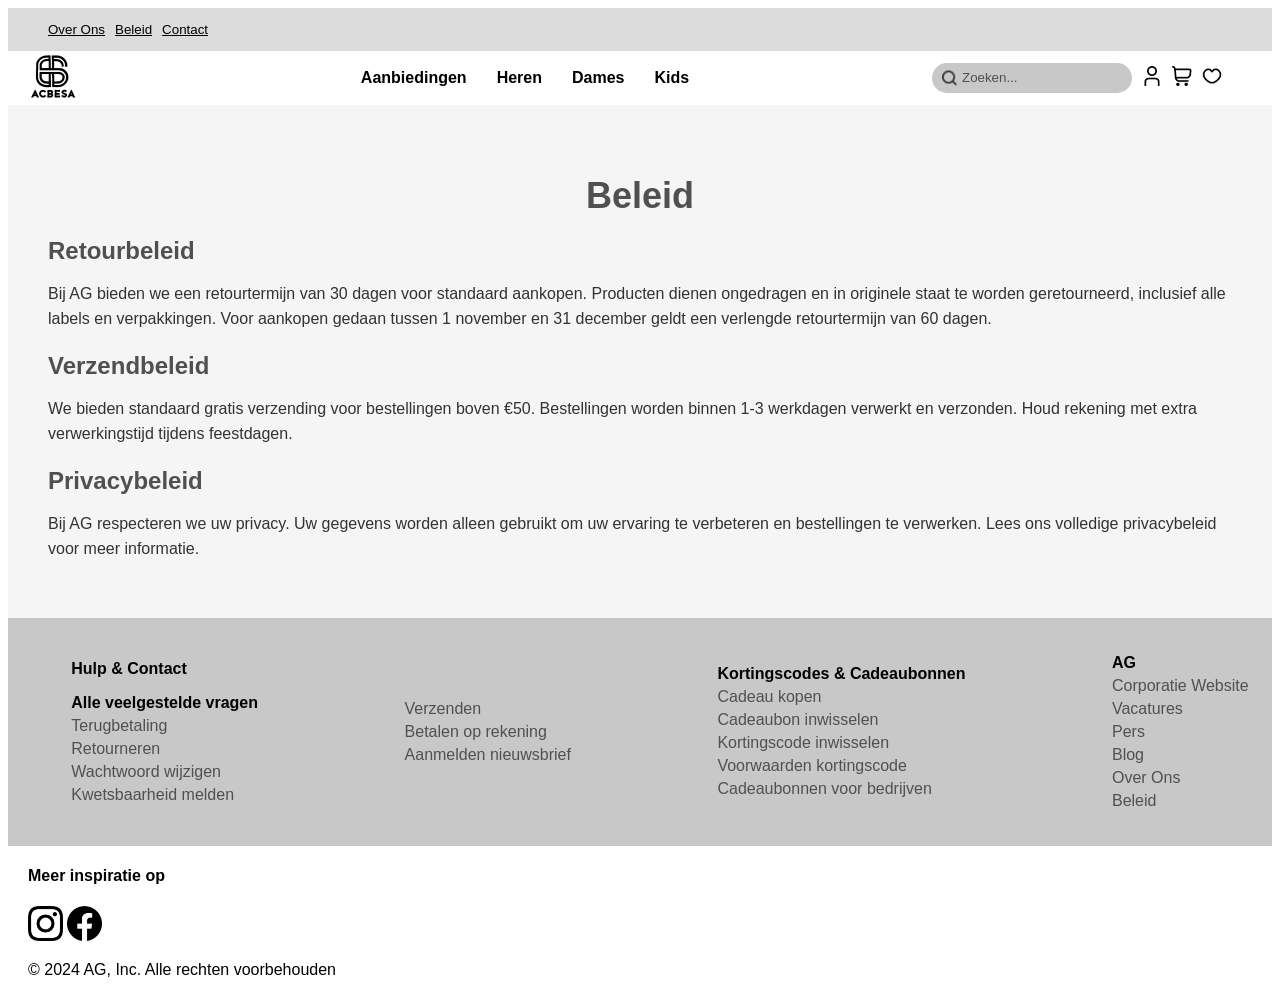
==== commit 603593c2: "S" ====
--- a/pages/beleid.html
+++ b/pages/beleid.html
@@ -1,7 +1,7 @@
 <!DOCTYPE html>
 <html lang="nl">
 <head>
-    <title>Beleid - ACBESA-STORE</title>
+    <title>Beleid - AG-STORE</title>
     <link rel="stylesheet" href="../css/beleid.css">
     <link rel="stylesheet" href="../main.css">
     <link rel="icon" type="image/x-icon" href="../img/acbesa-logo.png">
@@ -249,7 +249,7 @@
             <h1>Beleid</h1>
             <section>
                 <h2>Retourbeleid</h2>
-                <p>Bij ACBESA bieden we een retourtermijn van 30 dagen voor standaard aankopen. Producten dienen ongedragen en in originele staat te worden geretourneerd, inclusief alle labels en verpakkingen. Voor aankopen gedaan tussen 1 november en 31 december geldt een verlengde retourtermijn van 60 dagen.</p>
+                <p>Bij AG bieden we een retourtermijn van 30 dagen voor standaard aankopen. Producten dienen ongedragen en in originele staat te worden geretourneerd, inclusief alle labels en verpakkingen. Voor aankopen gedaan tussen 1 november en 31 december geldt een verlengde retourtermijn van 60 dagen.</p>
             </section>
 
             <section>
@@ -259,7 +259,7 @@
 
             <section>
                 <h2>Privacybeleid</h2>
-                <p>Bij ACBESA respecteren we uw privacy. Uw gegevens worden alleen gebruikt om uw ervaring te verbeteren en bestellingen te verwerken. Lees ons volledige privacybeleid voor meer informatie.</p>
+                <p>Bij AG respecteren we uw privacy. Uw gegevens worden alleen gebruikt om uw ervaring te verbeteren en bestellingen te verwerken. Lees ons volledige privacybeleid voor meer informatie.</p>
             </section>
         </section>
     </main>
@@ -300,7 +300,7 @@
 
             <section class="kolom">
                 <ul>
-                    <li>ACBESA</li>
+                    <li>AG</li>
                     <li><a href="#">Corporatie Website</a></li>
                     <li><a href="#">Vacatures</a></li>
                     <li><a href="#">Pers</a></li>
@@ -316,7 +316,7 @@
             <a href="https://www.instagram.com"><img src="../img/instagram.png" alt="instagram"></a>
             <a href="https://www.facebook.com"><img src="../img/facebook.png" alt="facebook"></a>
         </section>
-        <p>© 2024 ACBESA, Inc. Alle rechten voorbehouden</p>
+        <p>© 2024 AG, Inc. Alle rechten voorbehouden</p>
     </footer>
 </body>
 </html>
--- a/main.css
+++ b/main.css
@@ -1,6 +1,5 @@
-/* via deze weg kunnen we delen css inladen in 1 css file */
-@import '/css/footer.css';
-@import '/css/header.css';
+@import '../css/footer.css';
+@import '../css/header.css';
 
 body {
 font-family:"Helvetica Now Text", Helvetica, Arial, sans-serif;
